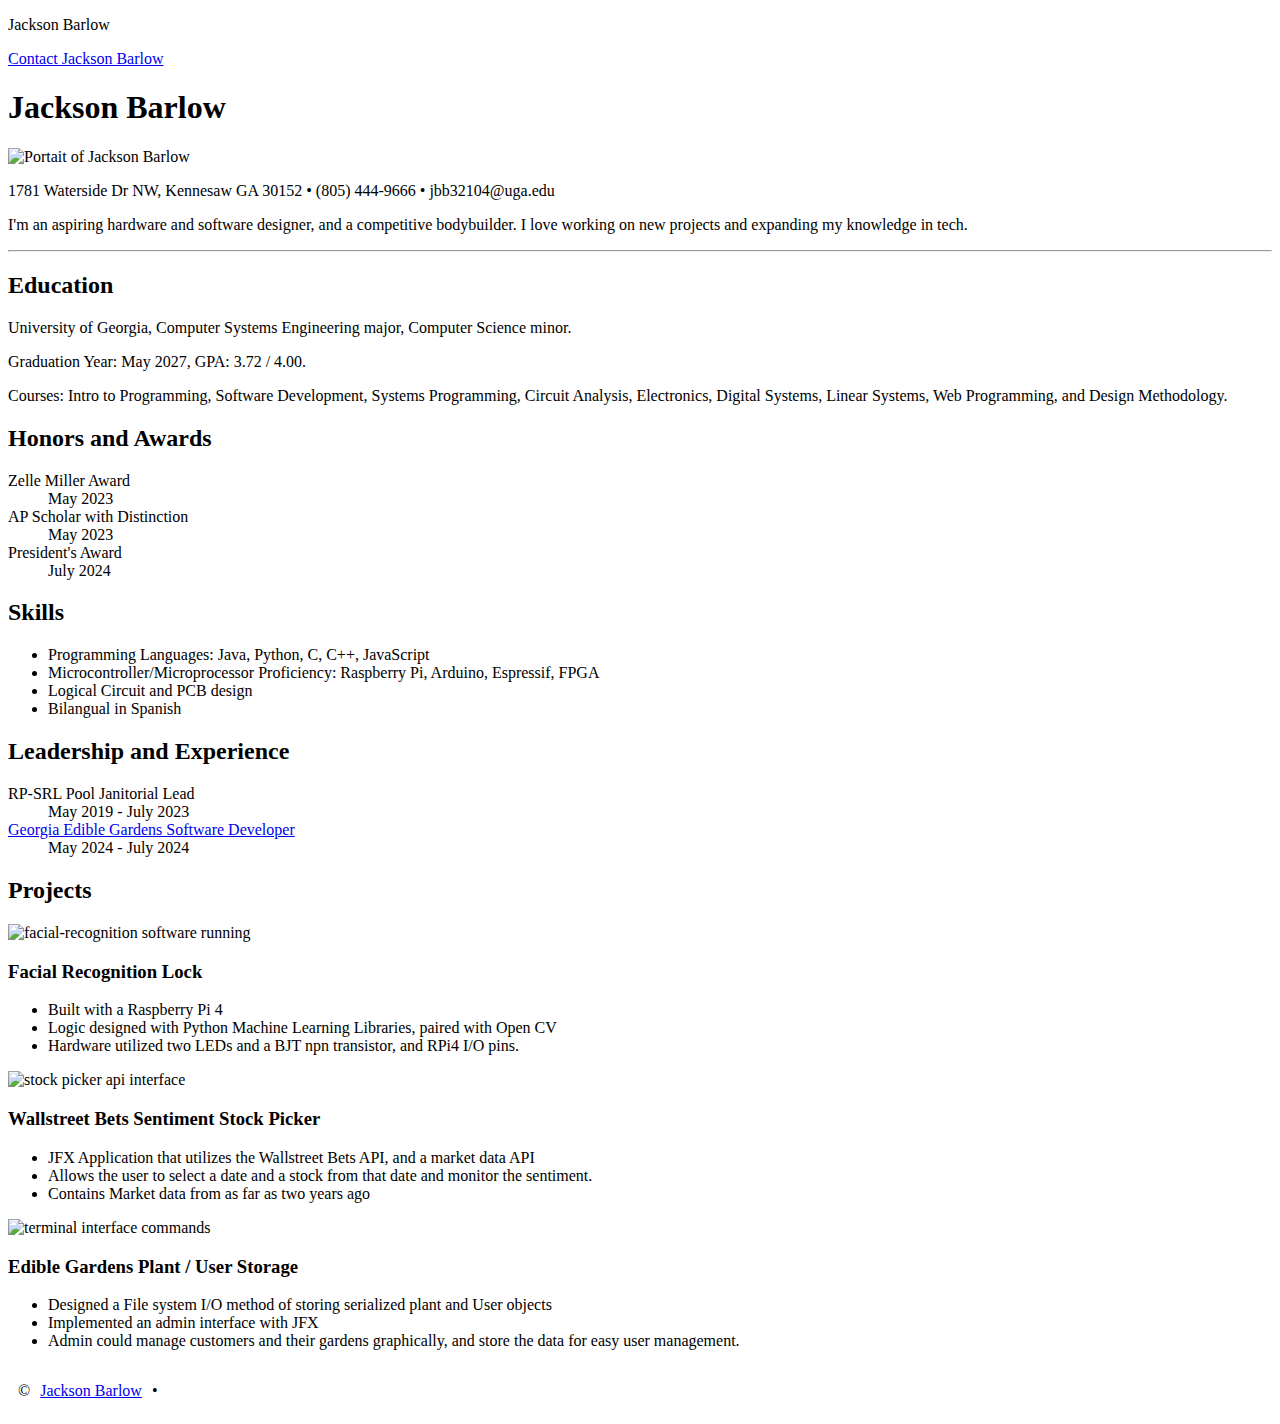
==== index.html @ 3e9b1295 "Add files via upload" ====
<!DOCTYPE html>
<html lang="en">
  <head>
    <meta charset="UTF-8" />
    <meta name="viewport" content="width=device-width, initial-scale=1.0" />
    <link rel="preconnect" href="https://fonts.googleapis.com" />
    <link rel="preconnect" href="https://fonts.gstatic.com" crossorigin />
    <link
      href="https://fonts.googleapis.com/css2?family=Lexend:wght@100..900&display=swap"
      rel="stylesheet"
    />
    <link rel="stylesheet" href="css/style_template.css" />

    <title>Jackson Barlow CV</title>
  </head>
  <body>
    <nav>
      <p>Jackson Barlow</p>
      <a href="contact.html"><p>Contact Jackson Barlow</p></a>
    </nav>
    <section class="splash">
      <h1>Jackson Barlow</h1>
      <img
        src="images/jackson.jpg"
        height="200px"
        alt="Portait of Jackson Barlow"
      />
      <p class="address">
        1781 Waterside Dr NW, Kennesaw GA 30152 • (805) 444-9666 •
        jbb32104@uga.edu
      </p>
      <p class="tag-line">
        I'm an aspiring hardware and software designer, and a competitive
        bodybuilder. I love working on new projects and expanding my knowledge
        in tech.
      </p>
    </section>
    <hr />
    <section class="sub-content">
      <h2>Education</h2>
      <div class="paragraphs">
        <p>
          University of Georgia, Computer Systems Engineering major, Computer
          Science minor.
        </p>
        <p>Graduation Year: May 2027, GPA: 3.72 / 4.00.</p>
        <p>
          Courses: Intro to Programming, Software Development, Systems
          Programming, Circuit Analysis, Electronics, Digital Systems, Linear
          Systems, Web Programming, and Design Methodology.
        </p>
      </div>
    </section>
    <section class="sub-content">
      <h2>Honors and Awards</h2>
      <dl>
        <dt>Zelle Miller Award</dt>
        <dd>May 2023</dd>
        <dt>AP Scholar with Distinction</dt>
        <dd>May 2023</dd>
        <dt>President's Award</dt>
        <dd>July 2024</dd>
      </dl>
    </section>
    <section class="skills-list">
      <h2>Skills</h2>
      <ul>
        <li>Programming Languages: Java, Python, C, C++, JavaScript</li>
        <li>
          Microcontroller/Microprocessor Proficiency: Raspberry Pi, Arduino,
          Espressif, FPGA
        </li>
        <li>Logical Circuit and PCB design</li>
        <li>Bilangual in Spanish</li>
      </ul>
    </section>
    <section class="experience">
      <h2>Leadership and Experience</h2>
      <dl>
        <dt>RP-SRL Pool Janitorial Lead</dt>
        <dd>May 2019 - July 2023</dd>
        <dt>
          <a href="https://www.georgiaediblegardens.com/" target="_blank"
            >Georgia Edible Gardens Software Developer</a
          >
        </dt>
        <dd>May 2024 - July 2024</dd>
      </dl>
    </section>
    <section class="projects">
      <h2>Projects</h2>
      <div class="three-col">
        <div class="card">
          <img
            src="images/facial-recognition.JPG"
            alt="facial-recognition software running"
          />
          <h3>Facial Recognition Lock</h3>
          <ul>
            <li>Built with a Raspberry Pi 4</li>
            <li>
              Logic designed with Python Machine Learning Libraries, paired with
              Open CV
            </li>
            <li>
              Hardware utilized two LEDs and a BJT npn transistor, and RPi4 I/O
              pins.
            </li>
          </ul>
        </div>

        <div class="card">
          <img src="images/stock-picker.png" alt="stock picker api interface" />
          <h3>Wallstreet Bets Sentiment Stock Picker</h3>
          <ul>
            <li>
              JFX Application that utilizes the Wallstreet Bets API, and a
              market data API
            </li>
            <li>
              Allows the user to select a date and a stock from that date and
              monitor the sentiment.
            </li>
            <li>Contains Market data from as far as two years ago</li>
          </ul>
        </div>
        <div class="card">
          <img
            src="images/edible-gardens.png"
            alt="terminal interface commands"
          />
          <h3>Edible Gardens Plant / User Storage</h3>
          <ul>
            <li>
              Designed a File system I/O method of storing serialized plant and
              User objects
            </li>
            <li>Implemented an admin interface with JFX</li>
            <li>
              Admin could manage customers and their gardens graphically, and
              store the data for easy user management.
            </li>
          </ul>
        </div>
      </div>
    </section>
    <footer style="display: inline-flex; align-items: center">
      <p style="padding: 0 10px">&copy;</p>
      <a href="contact.html">Jackson Barlow</a>
      <p style="padding: 0 10px">•</p>

      <a
        href="https://www.linkedin.com/in/jackson-barlow-918501315"
        target="_blank"
      >
        <i class="fa-brands fa-linkedin"></i>
      </a>
      <!-- <p style="padding: 0 10px">•</p>
      <a href="https://github.com/jbb32104" target="_blank">
        <i class="fa-brands fa-github"></i>
      </a> -->
    </footer>
    <script
      src="https://kit.fontawesome.com/651f7b5daf.js"
      crossorigin="anonymous"
    ></script>
  </body>
</html>
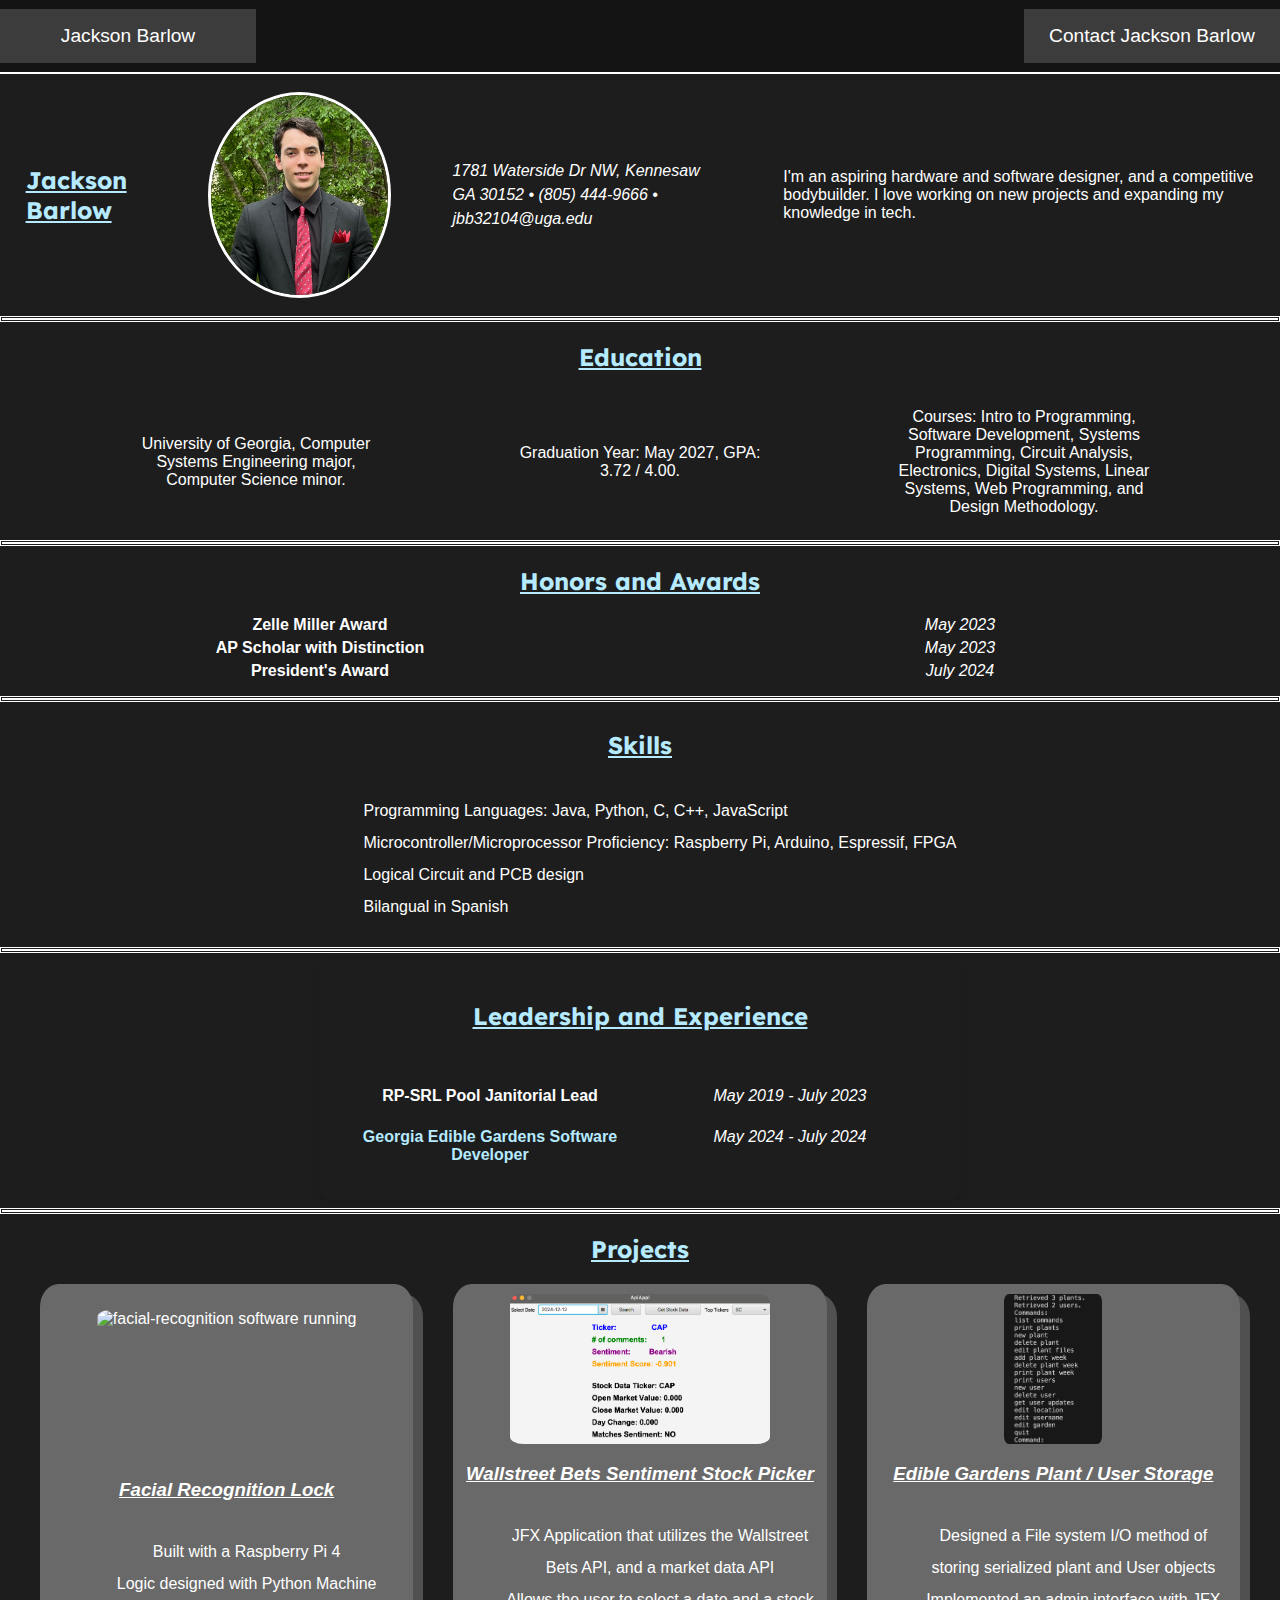
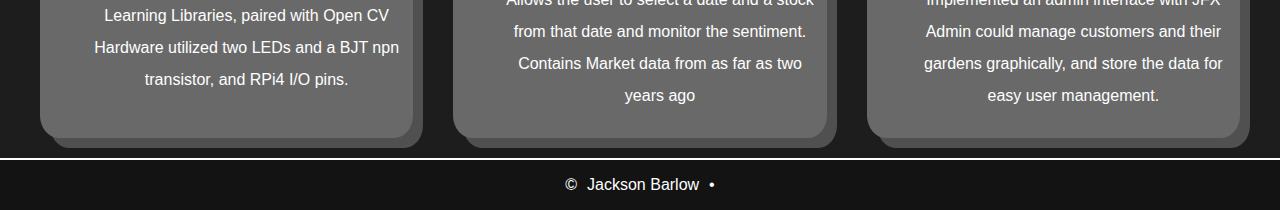
==== commit 7fcb6de8: "Added horizontal rules" ====
--- a/index.html
+++ b/index.html
@@ -51,6 +51,7 @@
         </p>
       </div>
     </section>
+    <hr />
     <section class="sub-content">
       <h2>Honors and Awards</h2>
       <dl>
@@ -62,6 +63,7 @@
         <dd>July 2024</dd>
       </dl>
     </section>
+    <hr />
     <section class="skills-list">
       <h2>Skills</h2>
       <ul>
@@ -74,6 +76,7 @@
         <li>Bilangual in Spanish</li>
       </ul>
     </section>
+    <hr />
     <section class="experience">
       <h2>Leadership and Experience</h2>
       <dl>
@@ -87,6 +90,7 @@
         <dd>May 2024 - July 2024</dd>
       </dl>
     </section>
+    <hr />
     <section class="projects">
       <h2>Projects</h2>
       <div class="three-col">
--- a/css/style_template.css
+++ b/css/style_template.css
@@ -0,0 +1,289 @@
+/* General Styles */
+body {
+    margin: 0;
+    font-family: Verdana, Geneva, Tahoma, sans-serif;
+    background-color: rgb(29, 29, 29);
+    color: white;
+}
+
+a {
+    text-decoration: none;
+    color:rgb(255, 255, 255);
+}
+
+/* Nav Styles */
+nav {
+    display: flex;
+    margin: 0;
+    justify-content: space-between;
+    align-items: center;
+    height: 8vh;
+    background-color: rgb(20, 20, 20);
+    border-bottom: 2px solid rgb(255, 255, 255);
+    font-size: 1.2rem;
+}
+
+nav > * {
+    display: flex;
+    align-items: center;
+    justify-content: center;
+    min-width: 20vw;
+    height: 75%;
+    background-color: rgb(60, 60, 60);
+    margin: 0;
+    text-decoration: none;
+}
+
+
+nav a:visited {
+    color:rgb(255, 255, 255);
+    font-weight:bolder;
+}
+
+nav a:hover {
+    color:rgb(240, 176, 244);
+}
+
+/* Footer Styles */
+footer {
+    display: flex;
+    width: 100vw;
+    background-color: rgb(19, 19, 19);
+    border-top: 2px solid white;
+    justify-content: center;
+    margin-top: 20px;
+}
+
+
+
+footer a {
+    text-decoration: none;
+    color: white;
+}
+
+footer a:hover {
+    color:rgb(240, 176, 244);
+}
+
+/* Splash Section */
+.splash {
+    display: flex;
+    flex-basis: 20%;
+    justify-content: space-evenly;
+    gap: 5%;
+    align-items: center;
+    margin: 2vh 2vw;
+}
+
+.splash h1 {
+    font-family: Lexend, sans-serif;
+    font-size: x-large;
+    color: rgb(181, 234, 255);
+    text-decoration: underline;
+}
+
+.splash img {
+    border: 3px solid rgb(255, 255, 255);
+    border-radius: 50%;
+    margin-left: 20px;
+    
+}
+
+
+/* Horizontal Rules */
+hr {
+    border-color: rgb(255, 255, 255);
+    border-style: double;
+    border-width: 3px;
+}
+
+/* Sections */
+
+.address {
+    font-weight: lighter;
+    font-style: italic;
+    line-height: 1.5rem;
+}
+
+.tag-line {
+    font-weight: 5;
+}
+
+.sub-content {
+    text-align: center;
+}
+
+.sub-content p {
+    max-width: 20vw;
+
+}
+
+/* Section Headings */
+section h2 {
+    font-family: Lexend, sans-serif;
+    color:rgb(181, 234, 255);
+    text-decoration: underline;
+}
+
+/* Paragraph Styles */
+.paragraphs {
+    display: flex;
+    align-items: center;
+    justify-content: space-evenly;
+
+}
+
+/* link styles */
+section a {
+    color: rgb(181, 234, 255);
+}
+section a:hover {
+    color: rgb(240, 176, 244);
+}
+
+section a:visited {
+    text-decoration: none;
+}
+
+/* List Styles */
+.skills-list {
+    display: flex;
+    flex-direction: column;
+    align-items: center;
+}
+ul {
+    list-style-type: none;
+    line-height: 2rem;
+}
+
+
+.experience {
+    max-width: 600px;
+    margin: 0 auto;
+    padding: 20px;
+    border-radius: 10px;
+    box-shadow: 0 4px 8px rgba(0, 0, 0, 0.1);
+    display: flex;
+    flex-direction: column;
+    align-items: center;
+    gap: 20px; /* Gap between dt-dd pairs */
+    text-align: center;
+}
+
+dl {
+    display: grid;
+    grid-template-columns: 1fr 1fr; /* Single column for dt and dd */
+    grid-template-rows: 1fr 1fr;
+    justify-items: center; /* Center items horizontally */
+    row-gap: 5px; /* Gap between dt and dd */
+    text-align: center;
+}
+dl dt{
+    font-weight: bold;
+}
+dl dd{
+    margin: 0;
+    font-style: italic;
+
+}
+
+/* Project Section */
+.projects h2 {
+    text-align: center;
+}
+
+.three-col {
+    display: grid;
+    grid-template-columns: 1fr 1fr 1fr;
+    column-gap: 40px;
+    margin: 0 40px;
+    text-align:center;
+}
+
+
+.card {
+    display: flex;
+    flex-direction: column;
+    background-color: rgb(105, 105, 105);
+    border-radius: 5%;
+    align-items: center;
+    justify-content: center;
+    padding: 10px;
+    box-shadow: 10px 10px rgb(80, 80, 80);
+}
+
+.card img {
+    height: 150px;
+    border-radius: 5%;
+}
+
+.card h3 {
+    text-decoration: underline;
+    font-style: italic;
+}
+
+/* Contact Page Styles */
+.one-col {
+    display: flex;
+    flex-direction: column;
+    gap: 20px;
+    align-items: center;
+}
+
+form {
+    background-color: rgb(130, 130, 130);
+    width: 50vw;
+    padding: 20px;
+    border-radius: 10%;
+    justify-self: center;
+    border: 1px solid white;
+}
+
+form input, form textarea {
+    width: 65%;
+    font-size: larger;
+    font-weight: bold;
+}
+
+form input {
+    height: 30px;
+}
+
+form input:focus, form textarea:focus {
+    background-color: aliceblue;
+}
+
+form button {
+    width: 25%;
+    height: 30px;
+    background-color: white;
+    border: none;
+    border-radius: 15%;
+    font-weight: bold;
+    box-shadow: 5px 5px;
+
+}
+
+form button:hover {
+    background-color: aliceblue;
+    cursor: pointer;
+}
+
+@media (max-width: 700px) {
+    .splash, .paragraphs {
+        flex-direction: column;
+    }
+
+    .paragraphs p {
+        min-width: 80vw;
+    }
+}
+
+@media (max-width: 900px) {
+    .three-col {
+    display: grid;
+    grid-template-columns: 1fr;
+    row-gap: 40px;
+    text-align:center;
+    }
+}
